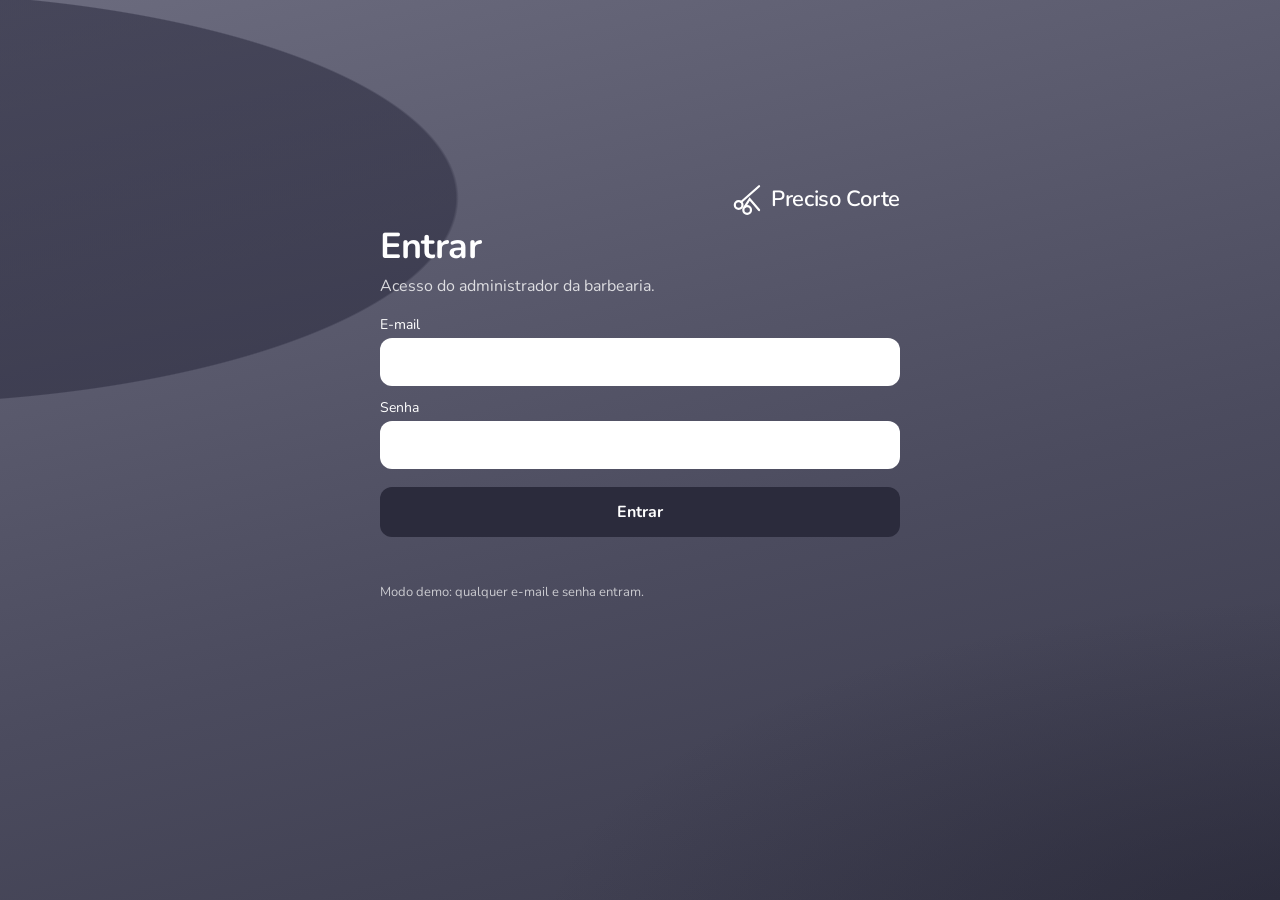
==== admin-fila/index.html @ 614df36b "init" ====
<!DOCTYPE html>
<html lang="pt-BR">
<head>
<meta charset="UTF-8">
<meta name="viewport" content="width=device-width, initial-scale=1, viewport-fit=cover">
<meta name="theme-color" content="#4b4b5e">
<title>Preciso Corte · Entrar</title>
<link rel="preconnect" href="https://fonts.googleapis.com">
<link rel="preconnect" href="https://fonts.gstatic.com" crossorigin>
<link href="https://fonts.googleapis.com/css2?family=Nunito:wght@400;600;700;800&display=swap" rel="stylesheet">
<link rel="stylesheet" href="css/style.css">
</head>
<body>
<div class="wrap">
  <section class="login">
    <div class="topbar"><div class="logo"><svg viewBox="0 0 40 40" aria-hidden="true"><use href="#tesoura"/></svg>Preciso Corte</div></div>
    <h1>Entrar</h1>
    <p>Acesso do administrador da barbearia.</p>
    <form id="formLogin" novalidate>
      <label class="campo"><span>E-mail</span><input id="email" type="email" autocomplete="username" inputmode="email"></label>
      <label class="campo"><span>Senha</span><input id="senha" type="password" autocomplete="current-password"></label>
      <button class="entrar" id="btnEntrar" type="submit">Entrar</button>
      <div class="erro" id="erroLogin" role="alert"></div>
      <div class="demo-note" id="demoNote" hidden>Modo demo: qualquer e-mail e senha entram.</div>
    </form>
  </section>
</div>

<svg width="0" height="0" style="position:absolute" aria-hidden="true">
  <defs>
    <symbol id="tesoura" viewBox="0 0 40 40" fill="none" stroke="#fff" stroke-width="2.6" stroke-linecap="round">
      <circle cx="9" cy="27" r="4.5"/><circle cx="19" cy="33" r="4.5"/>
      <path d="M12 23.5 L33 5"/><path d="M16 29.5 L22 20 L33 33"/>
    </symbol>
  </defs>
</svg>

<script src="js/config.js"></script>
<script src="js/firebase.js"></script>
<script src="js/login.js"></script>
</body>
</html>
---- admin-fila/css/style.css ----
:root {
  --bg-1: #6b6b7e;
  --bg-2: #4b4b5e;
  --bg-3: #3a3a4b;
  --ink: #2b2b3c;
  --ink-soft: #6a6a7a;
  --card: #ffffff;
  --accent: #3fae6a;
  --danger: #c9453f;
  --radius: 14px;
}
* { box-sizing: border-box; margin: 0; }
html, body { min-height: 100%; }
body {
  font-family: "Nunito", system-ui, -apple-system, "Segoe UI", sans-serif;
  color: #fff;
  background:
    radial-gradient(120% 60% at -10% 22%, rgba(40,40,60,.55) 0 38%, transparent 38.2%),
    radial-gradient(90% 55% at 105% 105%, rgba(30,30,45,.55), transparent 70%),
    linear-gradient(165deg, var(--bg-1), var(--bg-2) 60%, var(--bg-3));
  background-attachment: fixed;
  padding: calc(env(safe-area-inset-top, 0px) + 20px) 18px calc(env(safe-area-inset-bottom, 0px) + 28px);
}
.wrap { max-width: 520px; margin: 0 auto; }
[hidden] { display: none !important; }

/* topo */
.topbar { display: flex; justify-content: space-between; align-items: flex-start; }
.logo { display: flex; align-items: center; gap: 6px; font-weight: 600; font-size: 22px; letter-spacing: -.3px; margin-left: auto; }
.logo svg { width: 34px; height: 34px; }
h1 { font-size: 36px; font-weight: 700; margin: 6px 0 14px; letter-spacing: -.5px; }
.sub { display: flex; align-items: center; justify-content: space-between; margin: -6px 0 14px; font-size: 14px; color: rgba(255,255,255,.75); }
.link-btn { background: none; border: 0; color: rgba(255,255,255,.85); font: inherit; font-size: 14px; text-decoration: underline; cursor: pointer; padding: 6px 0; }

/* cards da fila */
.lista { list-style: none; padding: 0; display: grid; gap: 12px; }
.item { background: var(--card); color: var(--ink); border-radius: var(--radius); position: relative; overflow: hidden; box-shadow: 0 2px 0 rgba(0,0,0,.12); }
.item.chamado { box-shadow: inset 5px 0 0 var(--accent), 0 2px 0 rgba(0,0,0,.12); }
.linha { display: flex; align-items: center; gap: 12px; width: 100%; padding: 12px 44px 12px 14px; background: none; border: 0; color: inherit; font: inherit; text-align: left; cursor: pointer; min-height: 64px; }
.linha:focus-visible, .x:focus-visible, .acao:focus-visible, .campo input:focus-visible, .entrar:focus-visible { outline: 3px solid #8fb4ff; outline-offset: 2px; }
.avatar { width: 38px; height: 38px; flex: none; }
.dados { flex: 1; min-width: 0; line-height: 1.15; }
.nome { font-weight: 700; font-size: 15px; white-space: nowrap; overflow: hidden; text-overflow: ellipsis; }
.tel { font-size: 13px; color: var(--ink-soft); }
.tag { display: inline-block; margin-top: 3px; font-size: 11px; font-weight: 700; padding: 1px 8px; border-radius: 99px; background: #e9e9f1; color: var(--ink); }
.tag.ok { background: #d8f1e2; color: #1f6b3d; }
.pos { font-size: 34px; font-weight: 600; line-height: 1; letter-spacing: -1px; }
.x { position: absolute; top: 4px; right: 4px; width: 36px; height: 36px; display: grid; place-items: center; background: none; border: 0; color: var(--ink); font-size: 20px; line-height: 1; cursor: pointer; border-radius: 10px; }
.x:hover { color: var(--danger); }

.acoes { display: none; gap: 8px; padding: 0 14px 14px; }
.item.aberto .acoes { display: flex; }
.acao { flex: 1; min-height: 44px; border-radius: 10px; border: 0; font: inherit; font-weight: 700; font-size: 15px; cursor: pointer; }
.acao.chamar { background: var(--ink); color: #fff; }
.acao.chamar[disabled] { background: #d8f1e2; color: #1f6b3d; cursor: default; }
.acao.pular { background: #ececf3; color: var(--ink); }
.acao:active:not([disabled]) { transform: translateY(1px); }

.vazio { background: rgba(255,255,255,.1); border-radius: var(--radius); padding: 28px 18px; text-align: center; color: rgba(255,255,255,.85); }
.vazio strong { display: block; font-size: 18px; margin-bottom: 4px; color: #fff; }
.aviso { background: rgba(201,69,63,.25); border-radius: 12px; padding: 12px 14px; font-size: 14px; margin-bottom: 12px; }

/* login */
.login { margin-top: 18vh; }
.login h1 { margin-bottom: 4px; }
.login p { color: rgba(255,255,255,.8); margin-bottom: 18px; }
.campo { display: block; margin-bottom: 12px; }
.campo span { display: block; font-size: 14px; margin-bottom: 4px; }
.campo input { width: 100%; min-height: 48px; padding: 0 14px; border-radius: 12px; border: 0; font: inherit; font-size: 16px; color: var(--ink); background: #fff; }
.entrar { width: 100%; min-height: 50px; margin-top: 6px; border-radius: 12px; border: 0; background: var(--ink); color: #fff; font: inherit; font-weight: 700; font-size: 16px; cursor: pointer; }
.entrar[disabled] { opacity: .6; cursor: wait; }
.erro { margin-top: 12px; color: #ffd2cf; font-size: 14px; min-height: 20px; }
.demo-note { margin-top: 14px; font-size: 13px; color: rgba(255,255,255,.7); }

@media (prefers-reduced-motion: reduce) { * { transition: none !important; } }
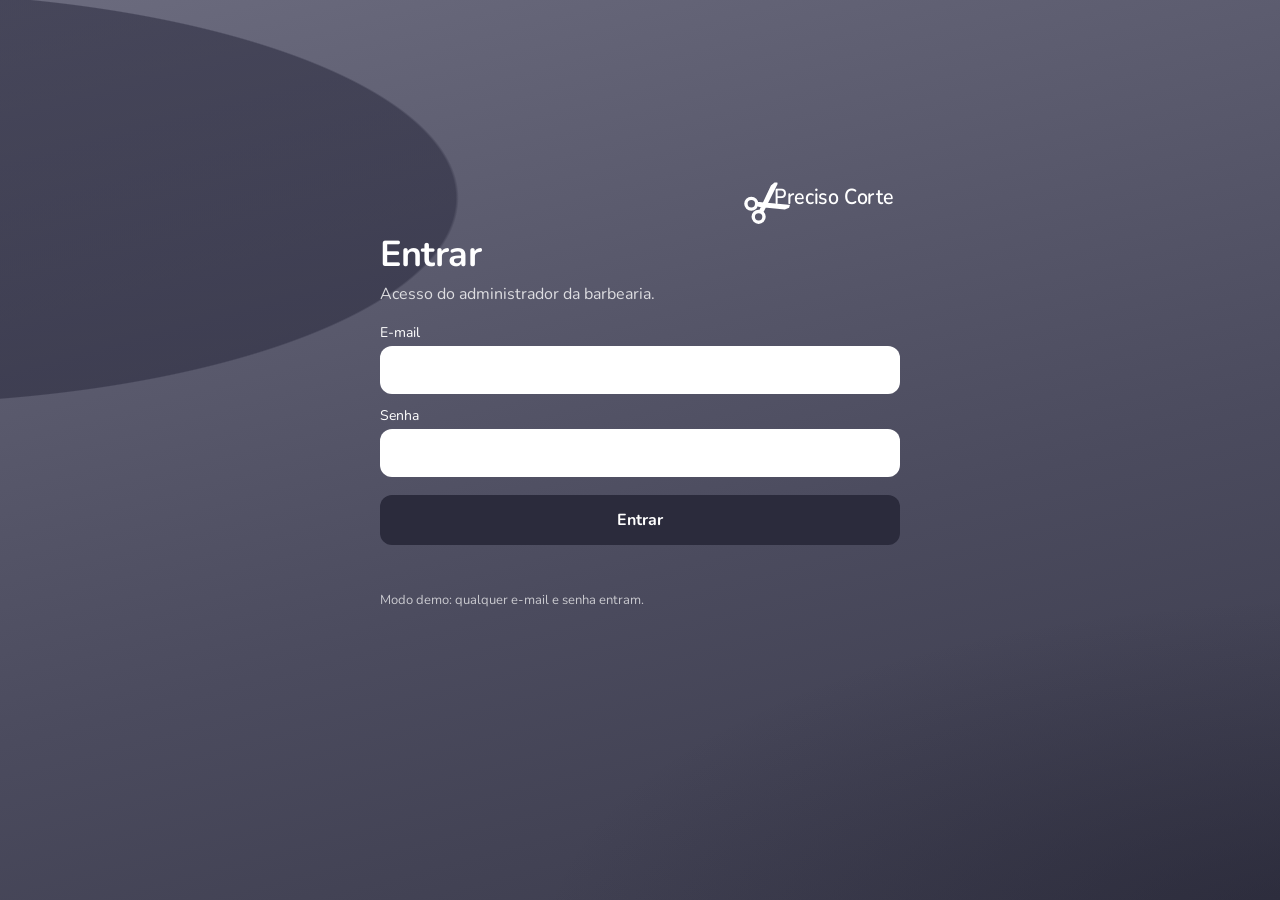
==== commit 30278b6b: "fix tesoura" ====
--- a/admin-fila/index.html
+++ b/admin-fila/index.html
@@ -13,7 +13,12 @@
 <body>
 <div class="wrap">
   <section class="login">
-    <div class="topbar"><div class="logo"><svg viewBox="0 0 40 40" aria-hidden="true"><use href="#tesoura"/></svg>Preciso Corte</div></div>
+    <div class="topbar"><div class="logo" role="img" aria-label="Preciso Corte">
+      <svg viewBox="24 4 216 58" aria-hidden="true">
+        <use href="#tesoura" x="24" y="4" width="64" height="58"/>
+        <text x="65.5" y="34" textLength="165" lengthAdjust="spacingAndGlyphs">Preciso Corte</text>
+      </svg>
+    </div></div>
     <h1>Entrar</h1>
     <p>Acesso do administrador da barbearia.</p>
     <form id="formLogin" novalidate>
@@ -28,10 +33,7 @@
 
 <svg width="0" height="0" style="position:absolute" aria-hidden="true">
   <defs>
-    <symbol id="tesoura" viewBox="0 0 40 40" fill="none" stroke="#fff" stroke-width="2.6" stroke-linecap="round">
-      <circle cx="9" cy="27" r="4.5"/><circle cx="19" cy="33" r="4.5"/>
-      <path d="M12 23.5 L33 5"/><path d="M16 29.5 L22 20 L33 33"/>
-    </symbol>
+    <symbol id="tesoura" viewBox="24 4 64 58"><path fill="currentColor" d="M24.3 34a9.8 9.8 0 1 1 19.6 0a9.8 9.8 0 1 1 -19.6 0zM29 34a5.1 5.1 0 1 0 10.2 0a5.1 5.1 0 1 0 -10.2 0zM34.4 52.1a9.8 9.8 0 1 1 19.6 0a9.8 9.8 0 1 1 -19.6 0zM39.1 52.1a5.1 5.1 0 1 0 10.2 0a5.1 5.1 0 1 0 -10.2 0zM61.2 9L66.2 4.8L70 4.8L70.4 6.6L51.4 44.9L44.4 44.3zM42.3 31.4L85.3 35.5L87.4 35.6L86.3 39.6L80.4 42L43.6 38.3z"/></symbol>
   </defs>
 </svg>
 
@@ -39,4 +41,4 @@
 <script src="js/firebase.js"></script>
 <script src="js/login.js"></script>
 </body>
-</html>
+</html>
--- a/admin-fila/css/style.css
+++ b/admin-fila/css/style.css
@@ -26,8 +26,9 @@
 
 /* topo */
 .topbar { display: flex; justify-content: space-between; align-items: flex-start; }
-.logo { display: flex; align-items: center; gap: 6px; font-weight: 600; font-size: 22px; letter-spacing: -.3px; margin-left: auto; }
-.logo svg { width: 34px; height: 34px; }
+.logo { margin-left: auto; color: #fff; }
+.logo svg { display: block; height: 42px; width: auto; overflow: visible; }
+.logo text { fill: currentColor; font-family: "Nunito", system-ui, sans-serif; font-weight: 600; font-size: 30px; }
 h1 { font-size: 36px; font-weight: 700; margin: 6px 0 14px; letter-spacing: -.5px; }
 .sub { display: flex; align-items: center; justify-content: space-between; margin: -6px 0 14px; font-size: 14px; color: rgba(255,255,255,.75); }
 .link-btn { background: none; border: 0; color: rgba(255,255,255,.85); font: inherit; font-size: 14px; text-decoration: underline; cursor: pointer; padding: 6px 0; }
@@ -72,4 +73,4 @@
 .erro { margin-top: 12px; color: #ffd2cf; font-size: 14px; min-height: 20px; }
 .demo-note { margin-top: 14px; font-size: 13px; color: rgba(255,255,255,.7); }
 
-@media (prefers-reduced-motion: reduce) { * { transition: none !important; } }
+@media (prefers-reduced-motion: reduce) { * { transition: none !important; } }
